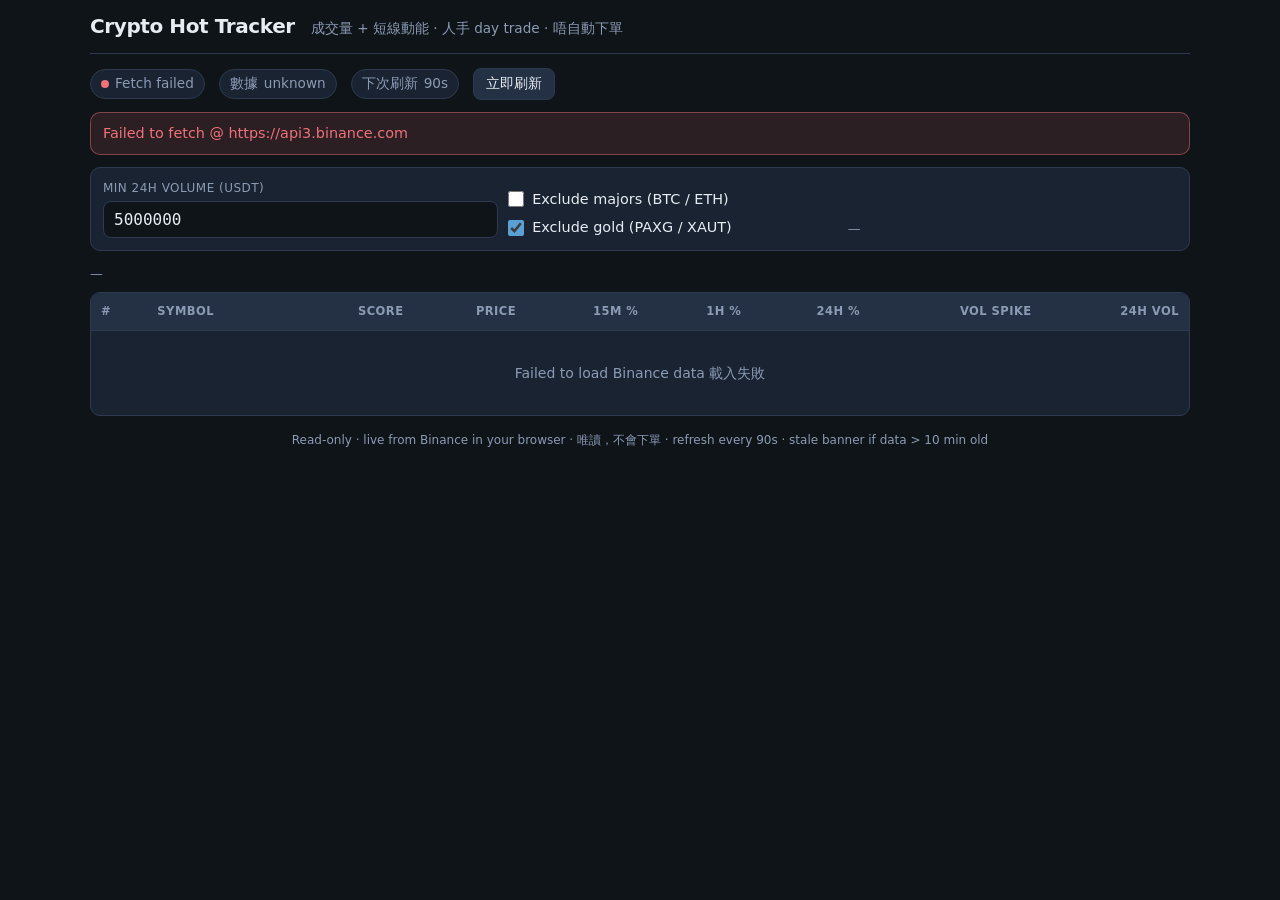
==== docs/index.html @ f7e28452 "Crypto Hot Tracker: client-side GitHub Pages dashboard" ====
<!DOCTYPE html>
<html lang="zh-Hant">
<head>
  <meta charset="utf-8" />
  <meta name="viewport" content="width=device-width, initial-scale=1, viewport-fit=cover" />
  <meta name="theme-color" content="#0f1419" />
  <title>Crypto Hot Tracker</title>
  <style>
    :root {
      --bg: #0f1419;
      --surface: #1a2332;
      --surface2: #243044;
      --border: #2d3a4f;
      --text: #e7ecf3;
      --muted: #8b9bb4;
      --accent: #5b9fd4;
      --green: #3dcf8e;
      --red: #f07178;
      --warn: #e6b84d;
      --score: #7eb8f0;
      --radius: 10px;
      --font: "SF Pro Text", "Segoe UI", system-ui, -apple-system, sans-serif;
      --mono: "SF Mono", "Menlo", "Consolas", monospace;
    }
    * { box-sizing: border-box; margin: 0; padding: 0; }
    body {
      font-family: var(--font);
      background: var(--bg);
      color: var(--text);
      line-height: 1.45;
      min-height: 100dvh;
      padding: 12px 12px 48px;
      -webkit-font-smoothing: antialiased;
    }
    .wrap { max-width: 1100px; margin: 0 auto; }
    header {
      display: flex;
      flex-wrap: wrap;
      align-items: baseline;
      gap: 8px 16px;
      margin-bottom: 14px;
      padding-bottom: 12px;
      border-bottom: 1px solid var(--border);
    }
    h1 {
      font-size: 1.25rem;
      font-weight: 650;
      letter-spacing: -0.02em;
    }
    .sub { color: var(--muted); font-size: 0.85rem; }
    .status-row {
      display: flex;
      flex-wrap: wrap;
      gap: 8px 14px;
      align-items: center;
      margin-bottom: 12px;
      font-size: 0.85rem;
      color: var(--muted);
    }
    .pill {
      display: inline-flex;
      align-items: center;
      gap: 6px;
      background: var(--surface);
      border: 1px solid var(--border);
      border-radius: 999px;
      padding: 4px 10px;
    }
    .dot {
      width: 8px; height: 8px; border-radius: 50%;
      background: var(--green);
      flex-shrink: 0;
    }
    .dot.stale { background: var(--warn); }
    .dot.err { background: var(--red); }
    .banner {
      display: none;
      background: rgba(230, 184, 77, 0.12);
      border: 1px solid rgba(230, 184, 77, 0.45);
      color: var(--warn);
      border-radius: var(--radius);
      padding: 10px 12px;
      margin-bottom: 12px;
      font-size: 0.9rem;
    }
    .banner.show { display: block; }
    .banner.err {
      background: rgba(240, 113, 120, 0.12);
      border-color: rgba(240, 113, 120, 0.45);
      color: var(--red);
    }
    .filters {
      display: grid;
      grid-template-columns: 1fr;
      gap: 10px;
      background: var(--surface);
      border: 1px solid var(--border);
      border-radius: var(--radius);
      padding: 12px;
      margin-bottom: 14px;
    }
    @media (min-width: 640px) {
      .filters { grid-template-columns: 1.2fr 1fr 1fr; align-items: end; }
    }
    .field label {
      display: block;
      font-size: 0.75rem;
      color: var(--muted);
      margin-bottom: 4px;
      text-transform: uppercase;
      letter-spacing: 0.04em;
    }
    .field input[type="number"] {
      width: 100%;
      background: var(--bg);
      border: 1px solid var(--border);
      color: var(--text);
      border-radius: 8px;
      padding: 8px 10px;
      font-size: 1rem;
      font-family: var(--mono);
    }
    .checks {
      display: flex;
      flex-direction: column;
      gap: 8px;
      padding-top: 2px;
    }
    .checks label {
      display: flex;
      align-items: center;
      gap: 8px;
      font-size: 0.9rem;
      cursor: pointer;
      user-select: none;
    }
    .checks input { width: 16px; height: 16px; accent-color: var(--accent); }
    .meta-line {
      font-size: 0.8rem;
      color: var(--muted);
      margin-bottom: 8px;
    }
    .table-wrap {
      overflow-x: auto;
      -webkit-overflow-scrolling: touch;
      border: 1px solid var(--border);
      border-radius: var(--radius);
      background: var(--surface);
    }
    table {
      width: 100%;
      border-collapse: collapse;
      font-size: 0.875rem;
      min-width: 720px;
    }
    th {
      text-align: left;
      padding: 10px 10px;
      color: var(--muted);
      font-weight: 600;
      font-size: 0.72rem;
      text-transform: uppercase;
      letter-spacing: 0.04em;
      border-bottom: 1px solid var(--border);
      white-space: nowrap;
      position: sticky;
      top: 0;
      background: var(--surface2);
    }
    th.num, td.num { text-align: right; }
    td {
      padding: 10px 10px;
      border-bottom: 1px solid rgba(45, 58, 79, 0.55);
      font-variant-numeric: tabular-nums;
      white-space: nowrap;
    }
    tr:last-child td { border-bottom: none; }
    tr:hover td { background: rgba(91, 159, 212, 0.06); }
    .sym a {
      color: var(--text);
      text-decoration: none;
      font-weight: 600;
    }
    .sym a:hover { color: var(--accent); text-decoration: underline; }
    .score {
      font-family: var(--mono);
      font-weight: 650;
      color: var(--score);
    }
    .pos { color: var(--green); }
    .neg { color: var(--red); }
    .mono { font-family: var(--mono); font-size: 0.84em; }
    .empty {
      text-align: center;
      padding: 32px 16px;
      color: var(--muted);
    }
    footer {
      margin-top: 16px;
      font-size: 0.75rem;
      color: var(--muted);
      text-align: center;
    }
    .btn-row { display: flex; gap: 8px; flex-wrap: wrap; }
    button.refresh {
      background: var(--surface2);
      border: 1px solid var(--border);
      color: var(--text);
      border-radius: 8px;
      padding: 6px 12px;
      font-size: 0.85rem;
      cursor: pointer;
    }
    button.refresh:hover { border-color: var(--accent); color: var(--accent); }
    button.refresh:disabled { opacity: 0.5; cursor: wait; }
  </style>
</head>
<body>
  <div class="wrap">
    <header>
      <h1>Crypto Hot Tracker</h1>
      <span class="sub">成交量 + 短線動能 · 人手 day trade · 唔自動下單</span>
    </header>

    <div class="status-row">
      <span class="pill"><span id="statusDot" class="dot"></span> <span id="statusText">載入中…</span></span>
      <span class="pill">數據 <span id="dataAge">—</span></span>
      <span class="pill">下次刷新 <span id="nextRefresh">—</span></span>
      <button type="button" class="refresh" id="btnRefresh">立即刷新</button>
    </div>

    <div id="banner" class="banner" role="status"></div>

    <div class="filters">
      <div class="field">
        <label for="minVol">Min 24h volume (USDT)</label>
        <input type="number" id="minVol" min="0" step="100000" value="5000000" />
      </div>
      <div class="checks">
        <label><input type="checkbox" id="excludeMajors" /> Exclude majors (BTC / ETH)</label>
        <label><input type="checkbox" id="excludeGold" checked /> Exclude gold (PAXG / XAUT)</label>
      </div>
      <div class="meta-line" id="filterSummary" style="align-self:end; margin:0;">—</div>
    </div>

    <div class="meta-line" id="metaLine">—</div>

    <div class="table-wrap">
      <table>
        <thead>
          <tr>
            <th>#</th>
            <th>Symbol</th>
            <th class="num">Score</th>
            <th class="num">Price</th>
            <th class="num">15m %</th>
            <th class="num">1h %</th>
            <th class="num">24h %</th>
            <th class="num">Vol spike</th>
            <th class="num">24h Vol</th>
          </tr>
        </thead>
        <tbody id="tbody">
          <tr><td colspan="9" class="empty">Loading live Binance data… 載入緊…</td></tr>
        </tbody>
      </table>
    </div>

    <footer>
      Read-only · live from Binance in your browser · 唯讀，不會下單 · refresh every <span id="pollSec">90</span>s ·
      stale banner if data &gt; 10 min old
    </footer>
  </div>

  <script src="hot.js"></script>
  <script>
    (function () {
      const POLL_MS = 90_000;
      const STALE_MS = 10 * 60_000;
      const MAJORS = new Set(["BTCUSDT", "ETHUSDT"]);
      const GOLD = new Set(["PAXGUSDT", "XAUTUSDT"]);
      // Prefer absolute path when served from project root; fall back for file:// or nested.
      const JSON_URLS = ["/out/latest.json", "../out/latest.json", "./latest.json"];

      const el = {
        tbody: document.getElementById("tbody"),
        banner: document.getElementById("banner"),
        statusDot: document.getElementById("statusDot"),
        statusText: document.getElementById("statusText"),
        dataAge: document.getElementById("dataAge"),
        nextRefresh: document.getElementById("nextRefresh"),
        metaLine: document.getElementById("metaLine"),
        filterSummary: document.getElementById("filterSummary"),
        minVol: document.getElementById("minVol"),
        excludeMajors: document.getElementById("excludeMajors"),
        excludeGold: document.getElementById("excludeGold"),
        btnRefresh: document.getElementById("btnRefresh"),
        pollSec: document.getElementById("pollSec"),
      };
      el.pollSec.textContent = String(POLL_MS / 1000);

      let raw = null;
      let pollTimer = null;
      let countdownTimer = null;
      let nextAt = 0;

      function fmtPct(v) {
        if (v == null || Number.isNaN(v)) return "—";
        const n = Number(v);
        const s = (n >= 0 ? "+" : "") + n.toFixed(2) + "%";
        return s;
      }
      function pctClass(v) {
        if (v == null || Number.isNaN(v)) return "";
        return Number(v) >= 0 ? "pos" : "neg";
      }
      function fmtPrice(v) {
        const n = Number(v);
        if (!Number.isFinite(n)) return "—";
        if (n >= 1000) return n.toLocaleString(undefined, { maximumFractionDigits: 2 });
        if (n >= 1) return n.toFixed(4);
        if (n >= 0.01) return n.toFixed(5);
        return n.toPrecision(4);
      }
      function fmtVol(v) {
        const n = Number(v);
        if (!Number.isFinite(n)) return "—";
        if (n >= 1e9) return "$" + (n / 1e9).toFixed(2) + "B";
        if (n >= 1e6) return "$" + (n / 1e6).toFixed(2) + "M";
        if (n >= 1e3) return "$" + (n / 1e3).toFixed(1) + "K";
        return "$" + n.toFixed(0);
      }
      function fmtSpike(v) {
        if (v == null || Number.isNaN(v)) return "—";
        return Number(v).toFixed(2) + "x";
      }
      function fmtScore(v) {
        if (v == null || Number.isNaN(v)) return "—";
        return Number(v).toFixed(1);
      }
      function parseUpdated(s) {
        if (!s) return null;
        const d = new Date(s);
        return Number.isNaN(d.getTime()) ? null : d;
      }
      function ageLabel(updated) {
        if (!updated) return "unknown";
        const ms = Date.now() - updated.getTime();
        if (ms < 0) return "just now";
        const sec = Math.floor(ms / 1000);
        if (sec < 60) return sec + "s ago";
        const min = Math.floor(sec / 60);
        if (min < 60) return min + "m ago";
        const hr = Math.floor(min / 60);
        return hr + "h " + (min % 60) + "m ago";
      }
      function binanceUrl(symbol) {
        // BTCUSDT → BTC_USDT
        const m = String(symbol).match(/^(.+)(USDT|USDC|BUSD|FDUSD)$/i);
        const pair = m ? m[1] + "_" + m[2] : symbol;
        return "https://www.binance.com/en/trade/" + encodeURIComponent(pair) + "?type=spot";
      }

      function applyFilters(rows) {
        const minVol = Number(el.minVol.value) || 0;
        const exMaj = el.excludeMajors.checked;
        const exGold = el.excludeGold.checked;
        return rows.filter(function (r) {
          if (Number(r.quote_volume_24h) < minVol) return false;
          const sym = String(r.symbol || "").toUpperCase();
          if (exMaj && MAJORS.has(sym)) return false;
          if (exGold && GOLD.has(sym)) return false;
          return true;
        });
      }

      function render() {
        if (!raw || !Array.isArray(raw.rows)) {
          el.tbody.innerHTML = '<tr><td colspan="9" class="empty">No data</td></tr>';
          return;
        }
        const filtered = applyFilters(raw.rows);
        el.filterSummary.textContent =
          "Showing " + filtered.length + " / " + raw.rows.length + " rows (file Top " + (raw.top_n || "—") + ")";
        el.metaLine.textContent =
          "updated_at: " + (raw.updated_at || "—") +
          " · universe_scored: " + (raw.universe_scored ?? "—") +
          " · count in file: " + (raw.count ?? raw.rows.length);

        if (!filtered.length) {
          el.tbody.innerHTML = '<tr><td colspan="9" class="empty">No rows match filters</td></tr>';
          return;
        }

        el.tbody.innerHTML = filtered.map(function (r, i) {
          return (
            "<tr>" +
            "<td class=\"num\">" + (i + 1) + "</td>" +
            "<td class=\"sym\"><a href=\"" + binanceUrl(r.symbol) + "\" target=\"_blank\" rel=\"noopener\">" +
              escapeHtml(r.symbol) + "</a></td>" +
            "<td class=\"num score\">" + fmtScore(r.score) + "</td>" +
            "<td class=\"num mono\">" + fmtPrice(r.price) + "</td>" +
            "<td class=\"num mono " + pctClass(r.pct_15m) + "\">" + fmtPct(r.pct_15m) + "</td>" +
            "<td class=\"num mono " + pctClass(r.pct_1h) + "\">" + fmtPct(r.pct_1h) + "</td>" +
            "<td class=\"num mono " + pctClass(r.pct_24h) + "\">" + fmtPct(r.pct_24h) + "</td>" +
            "<td class=\"num mono\">" + fmtSpike(r.vol_spike) + "</td>" +
            "<td class=\"num mono\">" + fmtVol(r.quote_volume_24h) + "</td>" +
            "</tr>"
          );
        }).join("");
      }

      function escapeHtml(s) {
        return String(s)
          .replace(/&/g, "&amp;")
          .replace(/</g, "&lt;")
          .replace(/>/g, "&gt;")
          .replace(/"/g, "&quot;");
      }

      function setBanner(msg, isErr) {
        if (!msg) {
          el.banner.className = "banner";
          el.banner.textContent = "";
          return;
        }
        el.banner.className = "banner show" + (isErr ? " err" : "");
        el.banner.textContent = msg;
      }

      function updateStatus(ok, errMsg) {
        const updated = raw ? parseUpdated(raw.updated_at) : null;
        const ageMs = updated ? Date.now() - updated.getTime() : null;
        const stale = ageMs != null && ageMs > STALE_MS;

        el.dataAge.textContent = ageLabel(updated);

        if (!ok) {
          el.statusDot.className = "dot err";
          el.statusText.textContent = "Fetch failed";
          setBanner(errMsg || "Cannot reach Binance API (api.binance.com / data-api.binance.vision). 連唔到 Binance，請稍後再試。", true);
          return;
        }
        if (stale) {
          el.statusDot.className = "dot stale";
          el.statusText.textContent = "Stale data";
          setBanner(
            "Data is older than 10 minutes (" + ageLabel(updated) + "). Auto-refresh may be paused; press Refresh. 請撳 Refresh。",
            false
          );
        } else {
          el.statusDot.className = "dot";
          el.statusText.textContent = "Live";
          setBanner("");
        }
      }

      async function fetchJson() {
        const data = await window.HotTracker.compute({ topN: 30 });
        return { data: data, url: data.source };
      }

      async function load(manual) {
        if (manual) el.btnRefresh.disabled = true;
        try {
          const { data } = await fetchJson();
          raw = data;
          render();
          updateStatus(true);
        } catch (e) {
          updateStatus(false, String(e.message || e));
          if (!raw) {
            el.tbody.innerHTML = '<tr><td colspan="9" class="empty">Failed to load Binance data 載入失敗</td></tr>';
          }
        } finally {
          el.btnRefresh.disabled = false;
          scheduleNext();
        }
      }

      function scheduleNext() {
        if (pollTimer) clearTimeout(pollTimer);
        nextAt = Date.now() + POLL_MS;
        pollTimer = setTimeout(function () { load(false); }, POLL_MS);
        tickCountdown();
      }

      function tickCountdown() {
        if (countdownTimer) clearInterval(countdownTimer);
        function paint() {
          const left = Math.max(0, Math.ceil((nextAt - Date.now()) / 1000));
          el.nextRefresh.textContent = left + "s";
        }
        paint();
        countdownTimer = setInterval(paint, 1000);
      }

      ["minVol", "excludeMajors", "excludeGold"].forEach(function (id) {
        document.getElementById(id).addEventListener("input", render);
        document.getElementById(id).addEventListener("change", render);
      });
      el.btnRefresh.addEventListener("click", function () { load(true); });

      // Persist filter prefs lightly
      try {
        const saved = JSON.parse(localStorage.getItem("cht_filters_v1") || "null");
        if (saved) {
          if (saved.minVol != null) el.minVol.value = saved.minVol;
          if (typeof saved.excludeMajors === "boolean") el.excludeMajors.checked = saved.excludeMajors;
          if (typeof saved.excludeGold === "boolean") el.excludeGold.checked = saved.excludeGold;
        }
      } catch (_) {}
      function saveFilters() {
        try {
          localStorage.setItem("cht_filters_v1", JSON.stringify({
            minVol: el.minVol.value,
            excludeMajors: el.excludeMajors.checked,
            excludeGold: el.excludeGold.checked,
          }));
        } catch (_) {}
      }
      ["minVol", "excludeMajors", "excludeGold"].forEach(function (id) {
        document.getElementById(id).addEventListener("change", saveFilters);
      });

      load(false);
    })();
  </script>
</body>
</html>
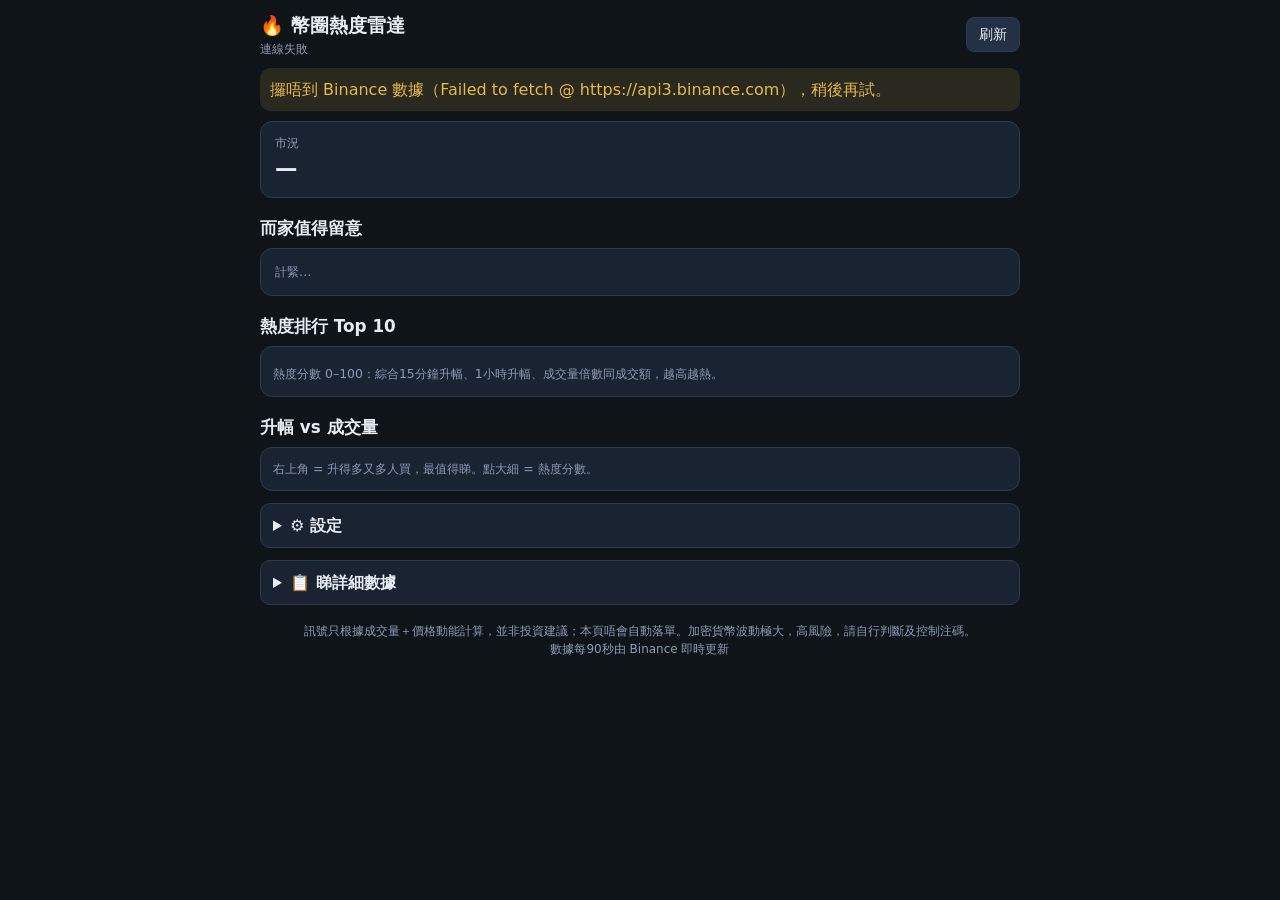
==== commit 45ed6718: "Redesign dashboard: opportunity cards, charts, market mood, simpler UI" ====
--- a/docs/index.html
+++ b/docs/index.html
@@ -1,530 +1,108 @@
 <!DOCTYPE html>
-<html lang="zh-Hant">
-<head>
-  <meta charset="utf-8" />
-  <meta name="viewport" content="width=device-width, initial-scale=1, viewport-fit=cover" />
-  <meta name="theme-color" content="#0f1419" />
-  <title>Crypto Hot Tracker</title>
-  <style>
-    :root {
-      --bg: #0f1419;
-      --surface: #1a2332;
-      --surface2: #243044;
-      --border: #2d3a4f;
-      --text: #e7ecf3;
-      --muted: #8b9bb4;
-      --accent: #5b9fd4;
-      --green: #3dcf8e;
-      --red: #f07178;
-      --warn: #e6b84d;
-      --score: #7eb8f0;
-      --radius: 10px;
-      --font: "SF Pro Text", "Segoe UI", system-ui, -apple-system, sans-serif;
-      --mono: "SF Mono", "Menlo", "Consolas", monospace;
-    }
-    * { box-sizing: border-box; margin: 0; padding: 0; }
-    body {
-      font-family: var(--font);
-      background: var(--bg);
-      color: var(--text);
-      line-height: 1.45;
-      min-height: 100dvh;
-      padding: 12px 12px 48px;
-      -webkit-font-smoothing: antialiased;
-    }
-    .wrap { max-width: 1100px; margin: 0 auto; }
-    header {
-      display: flex;
-      flex-wrap: wrap;
-      align-items: baseline;
-      gap: 8px 16px;
-      margin-bottom: 14px;
-      padding-bottom: 12px;
-      border-bottom: 1px solid var(--border);
-    }
-    h1 {
-      font-size: 1.25rem;
-      font-weight: 650;
-      letter-spacing: -0.02em;
-    }
-    .sub { color: var(--muted); font-size: 0.85rem; }
-    .status-row {
-      display: flex;
-      flex-wrap: wrap;
-      gap: 8px 14px;
-      align-items: center;
-      margin-bottom: 12px;
-      font-size: 0.85rem;
-      color: var(--muted);
-    }
-    .pill {
-      display: inline-flex;
-      align-items: center;
-      gap: 6px;
-      background: var(--surface);
-      border: 1px solid var(--border);
-      border-radius: 999px;
-      padding: 4px 10px;
-    }
-    .dot {
-      width: 8px; height: 8px; border-radius: 50%;
-      background: var(--green);
-      flex-shrink: 0;
-    }
-    .dot.stale { background: var(--warn); }
-    .dot.err { background: var(--red); }
-    .banner {
-      display: none;
-      background: rgba(230, 184, 77, 0.12);
-      border: 1px solid rgba(230, 184, 77, 0.45);
-      color: var(--warn);
-      border-radius: var(--radius);
-      padding: 10px 12px;
-      margin-bottom: 12px;
-      font-size: 0.9rem;
-    }
-    .banner.show { display: block; }
-    .banner.err {
-      background: rgba(240, 113, 120, 0.12);
-      border-color: rgba(240, 113, 120, 0.45);
-      color: var(--red);
-    }
-    .filters {
-      display: grid;
-      grid-template-columns: 1fr;
-      gap: 10px;
-      background: var(--surface);
-      border: 1px solid var(--border);
-      border-radius: var(--radius);
-      padding: 12px;
-      margin-bottom: 14px;
-    }
-    @media (min-width: 640px) {
-      .filters { grid-template-columns: 1.2fr 1fr 1fr; align-items: end; }
-    }
-    .field label {
-      display: block;
-      font-size: 0.75rem;
-      color: var(--muted);
-      margin-bottom: 4px;
-      text-transform: uppercase;
-      letter-spacing: 0.04em;
-    }
-    .field input[type="number"] {
-      width: 100%;
-      background: var(--bg);
-      border: 1px solid var(--border);
-      color: var(--text);
-      border-radius: 8px;
-      padding: 8px 10px;
-      font-size: 1rem;
-      font-family: var(--mono);
-    }
-    .checks {
-      display: flex;
-      flex-direction: column;
-      gap: 8px;
-      padding-top: 2px;
-    }
-    .checks label {
-      display: flex;
-      align-items: center;
-      gap: 8px;
-      font-size: 0.9rem;
-      cursor: pointer;
-      user-select: none;
-    }
-    .checks input { width: 16px; height: 16px; accent-color: var(--accent); }
-    .meta-line {
-      font-size: 0.8rem;
-      color: var(--muted);
-      margin-bottom: 8px;
-    }
-    .table-wrap {
-      overflow-x: auto;
-      -webkit-overflow-scrolling: touch;
-      border: 1px solid var(--border);
-      border-radius: var(--radius);
-      background: var(--surface);
-    }
-    table {
-      width: 100%;
-      border-collapse: collapse;
-      font-size: 0.875rem;
-      min-width: 720px;
-    }
-    th {
-      text-align: left;
-      padding: 10px 10px;
-      color: var(--muted);
-      font-weight: 600;
-      font-size: 0.72rem;
-      text-transform: uppercase;
-      letter-spacing: 0.04em;
-      border-bottom: 1px solid var(--border);
-      white-space: nowrap;
-      position: sticky;
-      top: 0;
-      background: var(--surface2);
-    }
-    th.num, td.num { text-align: right; }
-    td {
-      padding: 10px 10px;
-      border-bottom: 1px solid rgba(45, 58, 79, 0.55);
-      font-variant-numeric: tabular-nums;
-      white-space: nowrap;
-    }
-    tr:last-child td { border-bottom: none; }
-    tr:hover td { background: rgba(91, 159, 212, 0.06); }
-    .sym a {
-      color: var(--text);
-      text-decoration: none;
-      font-weight: 600;
-    }
-    .sym a:hover { color: var(--accent); text-decoration: underline; }
-    .score {
-      font-family: var(--mono);
-      font-weight: 650;
-      color: var(--score);
-    }
-    .pos { color: var(--green); }
-    .neg { color: var(--red); }
-    .mono { font-family: var(--mono); font-size: 0.84em; }
-    .empty {
-      text-align: center;
-      padding: 32px 16px;
-      color: var(--muted);
-    }
-    footer {
-      margin-top: 16px;
-      font-size: 0.75rem;
-      color: var(--muted);
-      text-align: center;
-    }
-    .btn-row { display: flex; gap: 8px; flex-wrap: wrap; }
-    button.refresh {
-      background: var(--surface2);
-      border: 1px solid var(--border);
-      color: var(--text);
-      border-radius: 8px;
-      padding: 6px 12px;
-      font-size: 0.85rem;
-      cursor: pointer;
-    }
-    button.refresh:hover { border-color: var(--accent); color: var(--accent); }
-    button.refresh:disabled { opacity: 0.5; cursor: wait; }
-  </style>
-</head>
-<body>
-  <div class="wrap">
-    <header>
-      <h1>Crypto Hot Tracker</h1>
-      <span class="sub">成交量 + 短線動能 · 人手 day trade · 唔自動下單</span>
-    </header>
+<html lang="zh-Hant"><head>
+<meta charset="utf-8"><meta name="viewport" content="width=device-width, initial-scale=1, viewport-fit=cover">
+<meta name="theme-color" content="#0f1419"><title>幣圈熱度雷達</title>
+<style>
+:root{--bg:#0f1419;--s:#1a2332;--s2:#243044;--b:#2d3a4f;--t:#e7ecf3;--m:#8b9bb4;--g:#3dcf8e;--r:#f07178;--w:#e6b84d;--a:#5b9fd4}
+*{box-sizing:border-box;margin:0;padding:0}
+body{font-family:system-ui,-apple-system,"PingFang HK","Noto Sans TC",sans-serif;background:var(--bg);color:var(--t);line-height:1.45;padding:12px 12px 40px;-webkit-font-smoothing:antialiased}
+.wrap{max-width:760px;margin:0 auto}
+header{display:flex;justify-content:space-between;align-items:center;margin-bottom:10px}
+h1{font-size:1.2rem}h2{font-size:1.05rem;margin:18px 0 8px}
+.small{font-size:.78rem;color:var(--m)}
+button{background:var(--s2);border:1px solid var(--b);color:var(--t);border-radius:8px;padding:7px 12px;font-size:.9rem}
+.mood{border-radius:12px;padding:12px 14px;border:1px solid var(--b);background:var(--s)}
+.mood .big{font-size:1.4rem;font-weight:700}
+.mood.strong{border-color:var(--g)}.mood.strong .big{color:var(--g)}
+.mood.neutral .big{color:var(--a)}
+.mood.weak{border-color:var(--w)}.mood.weak .big{color:var(--w)}
+.bar{height:8px;background:var(--s2);border-radius:4px;margin-top:8px;overflow:hidden}.bar i{display:block;height:100%;background:var(--g)}
+.card{background:var(--s);border:1px solid var(--b);border-radius:12px;padding:14px;margin-bottom:10px}
+.card.warn{border-color:rgba(230,184,77,.6)}.card.hot{border-color:rgba(61,207,142,.6)}
+.ch{display:flex;justify-content:space-between;align-items:center}
+.coin{font-size:1.6rem;font-weight:800;color:var(--t);text-decoration:none}
+.badge{font-size:.95rem;font-weight:700;padding:4px 10px;border-radius:999px;background:var(--s2)}
+.badge.hot{color:var(--g)}.badge.up{color:var(--a)}.badge.warn{color:var(--w)}
+.why{font-size:1rem;margin:8px 0}
+.nums{display:grid;grid-template-columns:repeat(3,1fr);gap:6px;margin-top:6px}
+.nums div{background:var(--bg);border-radius:8px;padding:6px 8px}
+.nums b{display:block;font-size:1.05rem;font-variant-numeric:tabular-nums}
+.pos{color:var(--g)}.neg{color:var(--r)}
+svg{display:block;width:100%}
+.panel{background:var(--s);border:1px solid var(--b);border-radius:12px;padding:12px}
+.brow{display:grid;grid-template-columns:70px 1fr 40px;align-items:center;gap:8px;margin:5px 0;font-size:.9rem}
+.brow .t{height:14px;background:var(--s2);border-radius:4px;overflow:hidden}.brow .t i{display:block;height:100%;background:var(--a)}
+details{margin-top:12px}summary{cursor:pointer;padding:10px 12px;background:var(--s);border:1px solid var(--b);border-radius:10px;font-weight:600}
+.tw{overflow-x:auto;margin-top:8px}table{width:100%;border-collapse:collapse;font-size:.85rem;min-width:620px}
+th,td{padding:8px;border-bottom:1px solid var(--b);text-align:right;white-space:nowrap}th:first-child,td:first-child,th:nth-child(2),td:nth-child(2){text-align:left}th{color:var(--m);font-weight:600}
+.set{display:grid;gap:10px;padding:12px;background:var(--s);border-radius:10px;margin-top:8px}
+.set input[type=number]{width:100%;background:var(--bg);border:1px solid var(--b);color:var(--t);border-radius:8px;padding:8px;font-size:1rem}
+.msg{padding:10px;border-radius:10px;background:rgba(230,184,77,.12);color:var(--w);margin:10px 0;display:none}.msg.show{display:block}
+footer{margin-top:18px;font-size:.75rem;color:var(--m);text-align:center}
+</style></head><body><div class="wrap">
+<header><div><h1>🔥 幣圈熱度雷達</h1><div class="small" id="st">載入緊即時數據…</div></div><button id="btnR">刷新</button></header>
+<div id="msg" class="msg"></div>
+<div id="mood" class="mood"><div class="small">市況</div><div class="big">—</div></div>
 
-    <div class="status-row">
-      <span class="pill"><span id="statusDot" class="dot"></span> <span id="statusText">載入中…</span></span>
-      <span class="pill">數據 <span id="dataAge">—</span></span>
-      <span class="pill">下次刷新 <span id="nextRefresh">—</span></span>
-      <button type="button" class="refresh" id="btnRefresh">立即刷新</button>
-    </div>
+<h2>而家值得留意</h2>
+<div id="cards"><div class="card small">計緊…</div></div>
 
-    <div id="banner" class="banner" role="status"></div>
+<h2>熱度排行 Top 10</h2>
+<div class="panel"><div id="bars"></div>
+<div class="small" style="margin-top:6px">熱度分數 0–100：綜合15分鐘升幅、1小時升幅、成交量倍數同成交額，越高越熱。</div></div>
 
-    <div class="filters">
-      <div class="field">
-        <label for="minVol">Min 24h volume (USDT)</label>
-        <input type="number" id="minVol" min="0" step="100000" value="5000000" />
-      </div>
-      <div class="checks">
-        <label><input type="checkbox" id="excludeMajors" /> Exclude majors (BTC / ETH)</label>
-        <label><input type="checkbox" id="excludeGold" checked /> Exclude gold (PAXG / XAUT)</label>
-      </div>
-      <div class="meta-line" id="filterSummary" style="align-self:end; margin:0;">—</div>
-    </div>
+<h2>升幅 vs 成交量</h2>
+<div class="panel"><div id="scatter"></div>
+<div class="small">右上角 = 升得多又多人買，最值得睇。點大細 = 熱度分數。</div></div>
 
-    <div class="meta-line" id="metaLine">—</div>
+<details><summary>⚙️ 設定</summary><div class="set">
+<label class="small">最低24小時成交額 (USDT)<input type="number" id="minVol" value="5000000" step="1000000"></label>
+<label><input type="checkbox" id="exMaj"> 唔睇 BTC / ETH</label>
+<label><input type="checkbox" id="exGold" checked> 唔睇黃金幣 (PAXG / XAUT)</label>
+</div></details>
+<details><summary>📋 睇詳細數據</summary><div class="tw"><table><thead><tr><th>#</th><th>幣</th><th>熱度分數</th><th>價格</th><th>15分鐘升幅</th><th>1小時升幅</th><th>24小時升跌</th><th>成交量倍數</th><th>24小時成交額</th></tr></thead><tbody id="tb"></tbody></table></div></details>
 
-    <div class="table-wrap">
-      <table>
-        <thead>
-          <tr>
-            <th>#</th>
-            <th>Symbol</th>
-            <th class="num">Score</th>
-            <th class="num">Price</th>
-            <th class="num">15m %</th>
-            <th class="num">1h %</th>
-            <th class="num">24h %</th>
-            <th class="num">Vol spike</th>
-            <th class="num">24h Vol</th>
-          </tr>
-        </thead>
-        <tbody id="tbody">
-          <tr><td colspan="9" class="empty">Loading live Binance data… 載入緊…</td></tr>
-        </tbody>
-      </table>
-    </div>
-
-    <footer>
-      Read-only · live from Binance in your browser · 唯讀，不會下單 · refresh every <span id="pollSec">90</span>s ·
-      stale banner if data &gt; 10 min old
-    </footer>
-  </div>
-
-  <script src="hot.js"></script>
-  <script>
-    (function () {
-      const POLL_MS = 90_000;
-      const STALE_MS = 10 * 60_000;
-      const MAJORS = new Set(["BTCUSDT", "ETHUSDT"]);
-      const GOLD = new Set(["PAXGUSDT", "XAUTUSDT"]);
-      // Prefer absolute path when served from project root; fall back for file:// or nested.
-      const JSON_URLS = ["/out/latest.json", "../out/latest.json", "./latest.json"];
-
-      const el = {
-        tbody: document.getElementById("tbody"),
-        banner: document.getElementById("banner"),
-        statusDot: document.getElementById("statusDot"),
-        statusText: document.getElementById("statusText"),
-        dataAge: document.getElementById("dataAge"),
-        nextRefresh: document.getElementById("nextRefresh"),
-        metaLine: document.getElementById("metaLine"),
-        filterSummary: document.getElementById("filterSummary"),
-        minVol: document.getElementById("minVol"),
-        excludeMajors: document.getElementById("excludeMajors"),
-        excludeGold: document.getElementById("excludeGold"),
-        btnRefresh: document.getElementById("btnRefresh"),
-        pollSec: document.getElementById("pollSec"),
-      };
-      el.pollSec.textContent = String(POLL_MS / 1000);
-
-      let raw = null;
-      let pollTimer = null;
-      let countdownTimer = null;
-      let nextAt = 0;
-
-      function fmtPct(v) {
-        if (v == null || Number.isNaN(v)) return "—";
-        const n = Number(v);
-        const s = (n >= 0 ? "+" : "") + n.toFixed(2) + "%";
-        return s;
-      }
-      function pctClass(v) {
-        if (v == null || Number.isNaN(v)) return "";
-        return Number(v) >= 0 ? "pos" : "neg";
-      }
-      function fmtPrice(v) {
-        const n = Number(v);
-        if (!Number.isFinite(n)) return "—";
-        if (n >= 1000) return n.toLocaleString(undefined, { maximumFractionDigits: 2 });
-        if (n >= 1) return n.toFixed(4);
-        if (n >= 0.01) return n.toFixed(5);
-        return n.toPrecision(4);
-      }
-      function fmtVol(v) {
-        const n = Number(v);
-        if (!Number.isFinite(n)) return "—";
-        if (n >= 1e9) return "$" + (n / 1e9).toFixed(2) + "B";
-        if (n >= 1e6) return "$" + (n / 1e6).toFixed(2) + "M";
-        if (n >= 1e3) return "$" + (n / 1e3).toFixed(1) + "K";
-        return "$" + n.toFixed(0);
-      }
-      function fmtSpike(v) {
-        if (v == null || Number.isNaN(v)) return "—";
-        return Number(v).toFixed(2) + "x";
-      }
-      function fmtScore(v) {
-        if (v == null || Number.isNaN(v)) return "—";
-        return Number(v).toFixed(1);
-      }
-      function parseUpdated(s) {
-        if (!s) return null;
-        const d = new Date(s);
-        return Number.isNaN(d.getTime()) ? null : d;
-      }
-      function ageLabel(updated) {
-        if (!updated) return "unknown";
-        const ms = Date.now() - updated.getTime();
-        if (ms < 0) return "just now";
-        const sec = Math.floor(ms / 1000);
-        if (sec < 60) return sec + "s ago";
-        const min = Math.floor(sec / 60);
-        if (min < 60) return min + "m ago";
-        const hr = Math.floor(min / 60);
-        return hr + "h " + (min % 60) + "m ago";
-      }
-      function binanceUrl(symbol) {
-        // BTCUSDT → BTC_USDT
-        const m = String(symbol).match(/^(.+)(USDT|USDC|BUSD|FDUSD)$/i);
-        const pair = m ? m[1] + "_" + m[2] : symbol;
-        return "https://www.binance.com/en/trade/" + encodeURIComponent(pair) + "?type=spot";
-      }
-
-      function applyFilters(rows) {
-        const minVol = Number(el.minVol.value) || 0;
-        const exMaj = el.excludeMajors.checked;
-        const exGold = el.excludeGold.checked;
-        return rows.filter(function (r) {
-          if (Number(r.quote_volume_24h) < minVol) return false;
-          const sym = String(r.symbol || "").toUpperCase();
-          if (exMaj && MAJORS.has(sym)) return false;
-          if (exGold && GOLD.has(sym)) return false;
-          return true;
-        });
-      }
-
-      function render() {
-        if (!raw || !Array.isArray(raw.rows)) {
-          el.tbody.innerHTML = '<tr><td colspan="9" class="empty">No data</td></tr>';
-          return;
-        }
-        const filtered = applyFilters(raw.rows);
-        el.filterSummary.textContent =
-          "Showing " + filtered.length + " / " + raw.rows.length + " rows (file Top " + (raw.top_n || "—") + ")";
-        el.metaLine.textContent =
-          "updated_at: " + (raw.updated_at || "—") +
-          " · universe_scored: " + (raw.universe_scored ?? "—") +
-          " · count in file: " + (raw.count ?? raw.rows.length);
-
-        if (!filtered.length) {
-          el.tbody.innerHTML = '<tr><td colspan="9" class="empty">No rows match filters</td></tr>';
-          return;
-        }
-
-        el.tbody.innerHTML = filtered.map(function (r, i) {
-          return (
-            "<tr>" +
-            "<td class=\"num\">" + (i + 1) + "</td>" +
-            "<td class=\"sym\"><a href=\"" + binanceUrl(r.symbol) + "\" target=\"_blank\" rel=\"noopener\">" +
-              escapeHtml(r.symbol) + "</a></td>" +
-            "<td class=\"num score\">" + fmtScore(r.score) + "</td>" +
-            "<td class=\"num mono\">" + fmtPrice(r.price) + "</td>" +
-            "<td class=\"num mono " + pctClass(r.pct_15m) + "\">" + fmtPct(r.pct_15m) + "</td>" +
-            "<td class=\"num mono " + pctClass(r.pct_1h) + "\">" + fmtPct(r.pct_1h) + "</td>" +
-            "<td class=\"num mono " + pctClass(r.pct_24h) + "\">" + fmtPct(r.pct_24h) + "</td>" +
-            "<td class=\"num mono\">" + fmtSpike(r.vol_spike) + "</td>" +
-            "<td class=\"num mono\">" + fmtVol(r.quote_volume_24h) + "</td>" +
-            "</tr>"
-          );
-        }).join("");
-      }
-
-      function escapeHtml(s) {
-        return String(s)
-          .replace(/&/g, "&amp;")
-          .replace(/</g, "&lt;")
-          .replace(/>/g, "&gt;")
-          .replace(/"/g, "&quot;");
-      }
-
-      function setBanner(msg, isErr) {
-        if (!msg) {
-          el.banner.className = "banner";
-          el.banner.textContent = "";
-          return;
-        }
-        el.banner.className = "banner show" + (isErr ? " err" : "");
-        el.banner.textContent = msg;
-      }
-
-      function updateStatus(ok, errMsg) {
-        const updated = raw ? parseUpdated(raw.updated_at) : null;
-        const ageMs = updated ? Date.now() - updated.getTime() : null;
-        const stale = ageMs != null && ageMs > STALE_MS;
-
-        el.dataAge.textContent = ageLabel(updated);
-
-        if (!ok) {
-          el.statusDot.className = "dot err";
-          el.statusText.textContent = "Fetch failed";
-          setBanner(errMsg || "Cannot reach Binance API (api.binance.com / data-api.binance.vision). 連唔到 Binance，請稍後再試。", true);
-          return;
-        }
-        if (stale) {
-          el.statusDot.className = "dot stale";
-          el.statusText.textContent = "Stale data";
-          setBanner(
-            "Data is older than 10 minutes (" + ageLabel(updated) + "). Auto-refresh may be paused; press Refresh. 請撳 Refresh。",
-            false
-          );
-        } else {
-          el.statusDot.className = "dot";
-          el.statusText.textContent = "Live";
-          setBanner("");
-        }
-      }
-
-      async function fetchJson() {
-        const data = await window.HotTracker.compute({ topN: 30 });
-        return { data: data, url: data.source };
-      }
-
-      async function load(manual) {
-        if (manual) el.btnRefresh.disabled = true;
-        try {
-          const { data } = await fetchJson();
-          raw = data;
-          render();
-          updateStatus(true);
-        } catch (e) {
-          updateStatus(false, String(e.message || e));
-          if (!raw) {
-            el.tbody.innerHTML = '<tr><td colspan="9" class="empty">Failed to load Binance data 載入失敗</td></tr>';
-          }
-        } finally {
-          el.btnRefresh.disabled = false;
-          scheduleNext();
-        }
-      }
-
-      function scheduleNext() {
-        if (pollTimer) clearTimeout(pollTimer);
-        nextAt = Date.now() + POLL_MS;
-        pollTimer = setTimeout(function () { load(false); }, POLL_MS);
-        tickCountdown();
-      }
-
-      function tickCountdown() {
-        if (countdownTimer) clearInterval(countdownTimer);
-        function paint() {
-          const left = Math.max(0, Math.ceil((nextAt - Date.now()) / 1000));
-          el.nextRefresh.textContent = left + "s";
-        }
-        paint();
-        countdownTimer = setInterval(paint, 1000);
-      }
-
-      ["minVol", "excludeMajors", "excludeGold"].forEach(function (id) {
-        document.getElementById(id).addEventListener("input", render);
-        document.getElementById(id).addEventListener("change", render);
-      });
-      el.btnRefresh.addEventListener("click", function () { load(true); });
-
-      // Persist filter prefs lightly
-      try {
-        const saved = JSON.parse(localStorage.getItem("cht_filters_v1") || "null");
-        if (saved) {
-          if (saved.minVol != null) el.minVol.value = saved.minVol;
-          if (typeof saved.excludeMajors === "boolean") el.excludeMajors.checked = saved.excludeMajors;
-          if (typeof saved.excludeGold === "boolean") el.excludeGold.checked = saved.excludeGold;
-        }
-      } catch (_) {}
-      function saveFilters() {
-        try {
-          localStorage.setItem("cht_filters_v1", JSON.stringify({
-            minVol: el.minVol.value,
-            excludeMajors: el.excludeMajors.checked,
-            excludeGold: el.excludeGold.checked,
-          }));
-        } catch (_) {}
-      }
-      ["minVol", "excludeMajors", "excludeGold"].forEach(function (id) {
-        document.getElementById(id).addEventListener("change", saveFilters);
-      });
-
-      load(false);
-    })();
-  </script>
-</body>
-</html>
+<footer>訊號只根據成交量＋價格動能計算，並非投資建議；本頁唔會自動落單。加密貨幣波動極大，高風險，請自行判斷及控制注碼。<br>數據每90秒由 Binance 即時更新</footer>
+</div>
+<script src="hot.js"></script>
+<script>
+(function(){
+const H=window.HotTracker,$=id=>document.getElementById(id),POLL=90000;
+const MAJ=new Set(["BTCUSDT","ETHUSDT"]),GOLD=new Set(["PAXGUSDT","XAUTUSDT"]);
+const BADGE={hot:"🔥 強勢",up:"⬆️ 轉強",warn:"⚠️ 小心"};
+let data=null,busy=false;
+const pct=v=>(v>=0?"+":"")+v.toFixed(2)+"%",cls=v=>v>=0?"pos":"neg";
+const px=n=>n>=1000?n.toLocaleString(undefined,{maximumFractionDigits:2}):n>=1?n.toFixed(4):n>=0.01?n.toFixed(5):n.toPrecision(4);
+const vol=n=>n>=1e9?"$"+(n/1e9).toFixed(2)+"B":"$"+(n/1e6).toFixed(1)+"M";
+const esc=s=>String(s).replace(/[&<>"]/g,c=>({"&":"&amp;","<":"&lt;",">":"&gt;",'"':"&quot;"}[c]));
+const link=s=>"https://www.binance.com/en/trade/"+s.replace(/USDT$/,"_USDT")+"?type=spot";
+function spark(c,stop){const w=300,h=70,lo=Math.min(...c,stop),hi=Math.max(...c),k=hi>lo?hi-lo:1;
+ const y=v=>h-4-(v-lo)/k*(h-8),pts=c.map((v,i)=>(i/(c.length-1)*w).toFixed(1)+","+y(v).toFixed(1)).join(" ");
+ const col=c[c.length-1]>=c[0]?"#3dcf8e":"#f07178";
+ return '<svg viewBox="0 0 '+w+' '+h+'" preserveAspectRatio="none" height="70"><line x1="0" x2="'+w+'" y1="'+y(stop)+'" y2="'+y(stop)+'" stroke="#e6b84d" stroke-dasharray="4 4" stroke-width="1"/><polyline fill="none" stroke="'+col+'" stroke-width="2" points="'+pts+'"/></svg>';}
+function filt(rows){const mv=+$("minVol").value||0;return rows.filter(r=>r.quote_volume_24h>=mv&&!($("exMaj").checked&&MAJ.has(r.symbol))&&!($("exGold").checked&&GOLD.has(r.symbol)));}
+function render(){if(!data)return;const rows=filt(data.rows),m=H.mood(data);
+ const lab={strong:"強 💪 好多幣喺度升",neutral:"中性 😐 有啲機會",weak:"偏弱 🥶 機會少，宜觀望"}[m.level];
+ $("mood").className="mood "+m.level;
+ $("mood").innerHTML='<div class="small">市況（過去1小時）</div><div class="big">'+lab+'</div><div class="small">'+data.rising1h+' / '+data.measured+' 隻高成交幣喺1小時內上升</div><div class="bar"><i style="width:'+(m.ratio*100).toFixed(0)+'%"></i></div>';
+ const top=rows.slice(0,3);
+ $("cards").innerHTML=top.length?top.map(r=>{const c=H.classify(r);return '<div class="card '+c+'"><div class="ch"><a class="coin" href="'+link(r.symbol)+'" target="_blank" rel="noopener">'+esc(r.base)+'</a><span class="badge '+c+'">'+BADGE[c]+'</span></div><div class="why">'+H.reason(r)+'</div>'+spark(r.closes,r.low_1h)+'<div class="small">過去6小時走勢（每15分鐘）· 黃虛線 = 參考止蝕位</div><div class="nums"><div><span class="small">現價</span><b>'+px(r.price)+'</b></div><div><span class="small">參考止蝕位</span><b style="color:var(--w)">'+px(r.low_1h)+'</b></div><div><span class="small">熱度分數</span><b>'+r.score.toFixed(0)+'</b></div></div></div>';}).join(""):'<div class="card">而家冇幣符合條件，市況淡，可以休息下。</div>';
+ const t10=rows.slice(0,10);
+ $("bars").innerHTML=t10.map(r=>'<div class="brow"><span>'+esc(r.base)+'</span><span class="t"><i style="width:'+r.score.toFixed(0)+'%;background:'+({hot:"#3dcf8e",up:"#5b9fd4",warn:"#e6b84d"}[H.classify(r)])+'"></i></span><b>'+r.score.toFixed(0)+'</b></div>').join("")||'<div class="small">冇數據</div>';
+ const w=320,h=200,p=28;if(t10.length){const xs=t10.map(r=>r.vol_spike),ys=t10.map(r=>r.pct_1h);
+ const x0=0,x1=Math.max(...xs,2),y0=Math.min(...ys,0),y1=Math.max(...ys,1);
+ const X=v=>p+(v-x0)/(x1-x0)*(w-p-10),Y=v=>h-p-(v-y0)/(y1-y0)*(h-p-10);
+ let s='<svg viewBox="0 0 '+w+' '+h+'"><line x1="'+p+'" x2="'+w+'" y1="'+Y(0)+'" y2="'+Y(0)+'" stroke="#2d3a4f"/><line x1="'+X(1)+'" x2="'+X(1)+'" y1="0" y2="'+(h-p)+'" stroke="#2d3a4f" stroke-dasharray="3 3"/>';
+ s+='<text x="'+(w/2)+'" y="'+(h-6)+'" fill="#8b9bb4" font-size="11" text-anchor="middle">成交量倍數 →</text><text x="10" y="'+(h/2)+'" fill="#8b9bb4" font-size="11" transform="rotate(-90 10 '+(h/2)+')" text-anchor="middle">1小時升幅 →</text>';
+ t10.forEach(r=>{s+='<circle cx="'+X(r.vol_spike)+'" cy="'+Y(r.pct_1h)+'" r="'+(3+r.score/15)+'" fill="'+(r.pct_1h>=0?"#3dcf8e":"#f07178")+'" opacity=".7"/><text x="'+(X(r.vol_spike)+6)+'" y="'+(Y(r.pct_1h)-6)+'" fill="#e7ecf3" font-size="10">'+esc(r.base)+'</text>';});
+ $("scatter").innerHTML=s+'</svg>';}else $("scatter").innerHTML="";
+ $("tb").innerHTML=rows.map((r,i)=>'<tr><td>'+(i+1)+'</td><td><a style="color:inherit" href="'+link(r.symbol)+'" target="_blank" rel="noopener">'+esc(r.base)+'</a></td><td>'+r.score.toFixed(1)+'</td><td>'+px(r.price)+'</td><td class="'+cls(r.pct_15m)+'">'+pct(r.pct_15m)+'</td><td class="'+cls(r.pct_1h)+'">'+pct(r.pct_1h)+'</td><td class="'+cls(r.pct_24h)+'">'+pct(r.pct_24h)+'</td><td>'+r.vol_spike.toFixed(2)+'x</td><td>'+vol(r.quote_volume_24h)+'</td></tr>').join("");
+}
+async function load(){if(busy)return;busy=true;$("btnR").disabled=true;$("st").textContent="更新緊…";
+ try{data=await H.compute({topN:20});$("msg").className="msg";render();$("st").textContent="更新於 "+new Date().toLocaleTimeString("zh-HK",{hour:"2-digit",minute:"2-digit"})+" · 每90秒自動更新";}
+ catch(e){$("msg").textContent="攞唔到 Binance 數據（"+e.message+"），稍後再試。";$("msg").className="msg show";$("st").textContent="連線失敗";}
+ busy=false;$("btnR").disabled=false;}
+$("btnR").onclick=load;["minVol","exMaj","exGold"].forEach(i=>$(i).addEventListener("input",render));
+load();setInterval(load,POLL);
+})();
+</script></body></html>
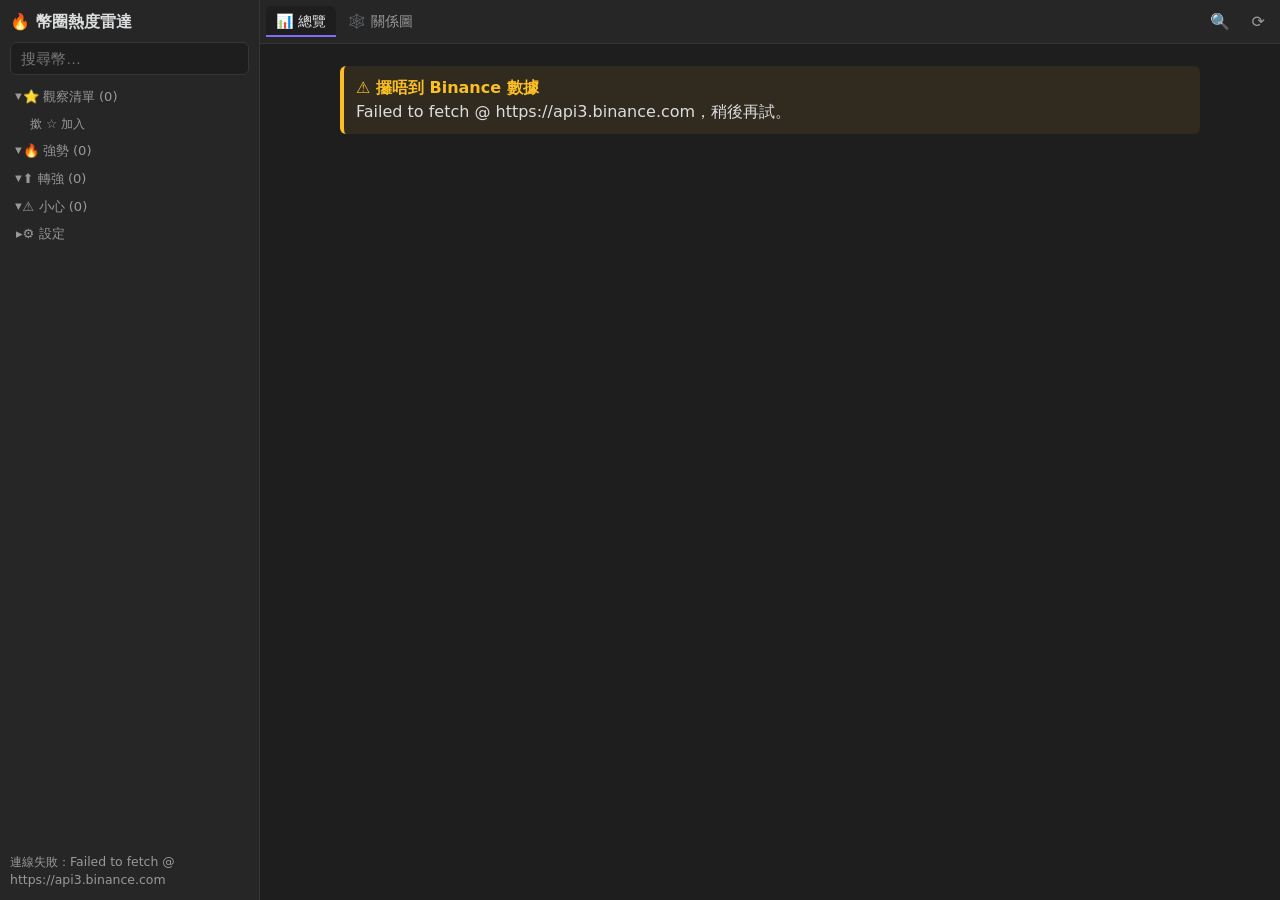
==== commit 3068084f: "Obsidian-style interactive dashboard: sidebar tree, tabs, coin detail chart, graph view, command pal" ====
--- a/docs/index.html
+++ b/docs/index.html
@@ -1,108 +1,29 @@
 <!DOCTYPE html>
 <html lang="zh-Hant"><head>
 <meta charset="utf-8"><meta name="viewport" content="width=device-width, initial-scale=1, viewport-fit=cover">
-<meta name="theme-color" content="#0f1419"><title>幣圈熱度雷達</title>
-<style>
-:root{--bg:#0f1419;--s:#1a2332;--s2:#243044;--b:#2d3a4f;--t:#e7ecf3;--m:#8b9bb4;--g:#3dcf8e;--r:#f07178;--w:#e6b84d;--a:#5b9fd4}
-*{box-sizing:border-box;margin:0;padding:0}
-body{font-family:system-ui,-apple-system,"PingFang HK","Noto Sans TC",sans-serif;background:var(--bg);color:var(--t);line-height:1.45;padding:12px 12px 40px;-webkit-font-smoothing:antialiased}
-.wrap{max-width:760px;margin:0 auto}
-header{display:flex;justify-content:space-between;align-items:center;margin-bottom:10px}
-h1{font-size:1.2rem}h2{font-size:1.05rem;margin:18px 0 8px}
-.small{font-size:.78rem;color:var(--m)}
-button{background:var(--s2);border:1px solid var(--b);color:var(--t);border-radius:8px;padding:7px 12px;font-size:.9rem}
-.mood{border-radius:12px;padding:12px 14px;border:1px solid var(--b);background:var(--s)}
-.mood .big{font-size:1.4rem;font-weight:700}
-.mood.strong{border-color:var(--g)}.mood.strong .big{color:var(--g)}
-.mood.neutral .big{color:var(--a)}
-.mood.weak{border-color:var(--w)}.mood.weak .big{color:var(--w)}
-.bar{height:8px;background:var(--s2);border-radius:4px;margin-top:8px;overflow:hidden}.bar i{display:block;height:100%;background:var(--g)}
-.card{background:var(--s);border:1px solid var(--b);border-radius:12px;padding:14px;margin-bottom:10px}
-.card.warn{border-color:rgba(230,184,77,.6)}.card.hot{border-color:rgba(61,207,142,.6)}
-.ch{display:flex;justify-content:space-between;align-items:center}
-.coin{font-size:1.6rem;font-weight:800;color:var(--t);text-decoration:none}
-.badge{font-size:.95rem;font-weight:700;padding:4px 10px;border-radius:999px;background:var(--s2)}
-.badge.hot{color:var(--g)}.badge.up{color:var(--a)}.badge.warn{color:var(--w)}
-.why{font-size:1rem;margin:8px 0}
-.nums{display:grid;grid-template-columns:repeat(3,1fr);gap:6px;margin-top:6px}
-.nums div{background:var(--bg);border-radius:8px;padding:6px 8px}
-.nums b{display:block;font-size:1.05rem;font-variant-numeric:tabular-nums}
-.pos{color:var(--g)}.neg{color:var(--r)}
-svg{display:block;width:100%}
-.panel{background:var(--s);border:1px solid var(--b);border-radius:12px;padding:12px}
-.brow{display:grid;grid-template-columns:70px 1fr 40px;align-items:center;gap:8px;margin:5px 0;font-size:.9rem}
-.brow .t{height:14px;background:var(--s2);border-radius:4px;overflow:hidden}.brow .t i{display:block;height:100%;background:var(--a)}
-details{margin-top:12px}summary{cursor:pointer;padding:10px 12px;background:var(--s);border:1px solid var(--b);border-radius:10px;font-weight:600}
-.tw{overflow-x:auto;margin-top:8px}table{width:100%;border-collapse:collapse;font-size:.85rem;min-width:620px}
-th,td{padding:8px;border-bottom:1px solid var(--b);text-align:right;white-space:nowrap}th:first-child,td:first-child,th:nth-child(2),td:nth-child(2){text-align:left}th{color:var(--m);font-weight:600}
-.set{display:grid;gap:10px;padding:12px;background:var(--s);border-radius:10px;margin-top:8px}
-.set input[type=number]{width:100%;background:var(--bg);border:1px solid var(--b);color:var(--t);border-radius:8px;padding:8px;font-size:1rem}
-.msg{padding:10px;border-radius:10px;background:rgba(230,184,77,.12);color:var(--w);margin:10px 0;display:none}.msg.show{display:block}
-footer{margin-top:18px;font-size:.75rem;color:var(--m);text-align:center}
-</style></head><body><div class="wrap">
-<header><div><h1>🔥 幣圈熱度雷達</h1><div class="small" id="st">載入緊即時數據…</div></div><button id="btnR">刷新</button></header>
-<div id="msg" class="msg"></div>
-<div id="mood" class="mood"><div class="small">市況</div><div class="big">—</div></div>
-
-<h2>而家值得留意</h2>
-<div id="cards"><div class="card small">計緊…</div></div>
-
-<h2>熱度排行 Top 10</h2>
-<div class="panel"><div id="bars"></div>
-<div class="small" style="margin-top:6px">熱度分數 0–100：綜合15分鐘升幅、1小時升幅、成交量倍數同成交額，越高越熱。</div></div>
-
-<h2>升幅 vs 成交量</h2>
-<div class="panel"><div id="scatter"></div>
-<div class="small">右上角 = 升得多又多人買，最值得睇。點大細 = 熱度分數。</div></div>
-
-<details><summary>⚙️ 設定</summary><div class="set">
-<label class="small">最低24小時成交額 (USDT)<input type="number" id="minVol" value="5000000" step="1000000"></label>
-<label><input type="checkbox" id="exMaj"> 唔睇 BTC / ETH</label>
-<label><input type="checkbox" id="exGold" checked> 唔睇黃金幣 (PAXG / XAUT)</label>
-</div></details>
-<details><summary>📋 睇詳細數據</summary><div class="tw"><table><thead><tr><th>#</th><th>幣</th><th>熱度分數</th><th>價格</th><th>15分鐘升幅</th><th>1小時升幅</th><th>24小時升跌</th><th>成交量倍數</th><th>24小時成交額</th></tr></thead><tbody id="tb"></tbody></table></div></details>
-
-<footer>訊號只根據成交量＋價格動能計算，並非投資建議；本頁唔會自動落單。加密貨幣波動極大，高風險，請自行判斷及控制注碼。<br>數據每90秒由 Binance 即時更新</footer>
+<meta name="theme-color" content="#1e1e1e"><title>幣圈熱度雷達</title>
+<link rel="stylesheet" href="style.css">
+</head><body>
+<div id="app">
+ <aside id="side">
+  <div class="side-h"><span>🔥 幣圈熱度雷達</span><button class="ib" id="sideClose" aria-label="關閉">✕</button></div>
+  <input id="search" class="inp" placeholder="搜尋幣…" autocomplete="off">
+  <div id="tree"></div>
+  <div class="side-f small" id="st">載入緊…</div>
+ </aside>
+ <div id="scrim"></div>
+ <div id="mainCol">
+  <div id="topbar">
+   <button class="ib" id="menuBtn" aria-label="選單">☰</button>
+   <div id="tabs"></div>
+   <button class="ib" id="palBtn" aria-label="搜尋指令">🔍</button>
+   <button class="ib" id="btnR" aria-label="刷新">⟳</button>
+  </div>
+  <main id="view"></main>
+ </div>
 </div>
+<div id="pop" class="pop"></div>
+<div id="pal" class="pal-wrap"><div class="pal"><input id="palIn" class="inp" placeholder="跳去幣或者指令…（Ctrl/⌘+K）" autocomplete="off"><div id="palList"></div></div></div>
 <script src="hot.js"></script>
-<script>
-(function(){
-const H=window.HotTracker,$=id=>document.getElementById(id),POLL=90000;
-const MAJ=new Set(["BTCUSDT","ETHUSDT"]),GOLD=new Set(["PAXGUSDT","XAUTUSDT"]);
-const BADGE={hot:"🔥 強勢",up:"⬆️ 轉強",warn:"⚠️ 小心"};
-let data=null,busy=false;
-const pct=v=>(v>=0?"+":"")+v.toFixed(2)+"%",cls=v=>v>=0?"pos":"neg";
-const px=n=>n>=1000?n.toLocaleString(undefined,{maximumFractionDigits:2}):n>=1?n.toFixed(4):n>=0.01?n.toFixed(5):n.toPrecision(4);
-const vol=n=>n>=1e9?"$"+(n/1e9).toFixed(2)+"B":"$"+(n/1e6).toFixed(1)+"M";
-const esc=s=>String(s).replace(/[&<>"]/g,c=>({"&":"&amp;","<":"&lt;",">":"&gt;",'"':"&quot;"}[c]));
-const link=s=>"https://www.binance.com/en/trade/"+s.replace(/USDT$/,"_USDT")+"?type=spot";
-function spark(c,stop){const w=300,h=70,lo=Math.min(...c,stop),hi=Math.max(...c),k=hi>lo?hi-lo:1;
- const y=v=>h-4-(v-lo)/k*(h-8),pts=c.map((v,i)=>(i/(c.length-1)*w).toFixed(1)+","+y(v).toFixed(1)).join(" ");
- const col=c[c.length-1]>=c[0]?"#3dcf8e":"#f07178";
- return '<svg viewBox="0 0 '+w+' '+h+'" preserveAspectRatio="none" height="70"><line x1="0" x2="'+w+'" y1="'+y(stop)+'" y2="'+y(stop)+'" stroke="#e6b84d" stroke-dasharray="4 4" stroke-width="1"/><polyline fill="none" stroke="'+col+'" stroke-width="2" points="'+pts+'"/></svg>';}
-function filt(rows){const mv=+$("minVol").value||0;return rows.filter(r=>r.quote_volume_24h>=mv&&!($("exMaj").checked&&MAJ.has(r.symbol))&&!($("exGold").checked&&GOLD.has(r.symbol)));}
-function render(){if(!data)return;const rows=filt(data.rows),m=H.mood(data);
- const lab={strong:"強 💪 好多幣喺度升",neutral:"中性 😐 有啲機會",weak:"偏弱 🥶 機會少，宜觀望"}[m.level];
- $("mood").className="mood "+m.level;
- $("mood").innerHTML='<div class="small">市況（過去1小時）</div><div class="big">'+lab+'</div><div class="small">'+data.rising1h+' / '+data.measured+' 隻高成交幣喺1小時內上升</div><div class="bar"><i style="width:'+(m.ratio*100).toFixed(0)+'%"></i></div>';
- const top=rows.slice(0,3);
- $("cards").innerHTML=top.length?top.map(r=>{const c=H.classify(r);return '<div class="card '+c+'"><div class="ch"><a class="coin" href="'+link(r.symbol)+'" target="_blank" rel="noopener">'+esc(r.base)+'</a><span class="badge '+c+'">'+BADGE[c]+'</span></div><div class="why">'+H.reason(r)+'</div>'+spark(r.closes,r.low_1h)+'<div class="small">過去6小時走勢（每15分鐘）· 黃虛線 = 參考止蝕位</div><div class="nums"><div><span class="small">現價</span><b>'+px(r.price)+'</b></div><div><span class="small">參考止蝕位</span><b style="color:var(--w)">'+px(r.low_1h)+'</b></div><div><span class="small">熱度分數</span><b>'+r.score.toFixed(0)+'</b></div></div></div>';}).join(""):'<div class="card">而家冇幣符合條件，市況淡，可以休息下。</div>';
- const t10=rows.slice(0,10);
- $("bars").innerHTML=t10.map(r=>'<div class="brow"><span>'+esc(r.base)+'</span><span class="t"><i style="width:'+r.score.toFixed(0)+'%;background:'+({hot:"#3dcf8e",up:"#5b9fd4",warn:"#e6b84d"}[H.classify(r)])+'"></i></span><b>'+r.score.toFixed(0)+'</b></div>').join("")||'<div class="small">冇數據</div>';
- const w=320,h=200,p=28;if(t10.length){const xs=t10.map(r=>r.vol_spike),ys=t10.map(r=>r.pct_1h);
- const x0=0,x1=Math.max(...xs,2),y0=Math.min(...ys,0),y1=Math.max(...ys,1);
- const X=v=>p+(v-x0)/(x1-x0)*(w-p-10),Y=v=>h-p-(v-y0)/(y1-y0)*(h-p-10);
- let s='<svg viewBox="0 0 '+w+' '+h+'"><line x1="'+p+'" x2="'+w+'" y1="'+Y(0)+'" y2="'+Y(0)+'" stroke="#2d3a4f"/><line x1="'+X(1)+'" x2="'+X(1)+'" y1="0" y2="'+(h-p)+'" stroke="#2d3a4f" stroke-dasharray="3 3"/>';
- s+='<text x="'+(w/2)+'" y="'+(h-6)+'" fill="#8b9bb4" font-size="11" text-anchor="middle">成交量倍數 →</text><text x="10" y="'+(h/2)+'" fill="#8b9bb4" font-size="11" transform="rotate(-90 10 '+(h/2)+')" text-anchor="middle">1小時升幅 →</text>';
- t10.forEach(r=>{s+='<circle cx="'+X(r.vol_spike)+'" cy="'+Y(r.pct_1h)+'" r="'+(3+r.score/15)+'" fill="'+(r.pct_1h>=0?"#3dcf8e":"#f07178")+'" opacity=".7"/><text x="'+(X(r.vol_spike)+6)+'" y="'+(Y(r.pct_1h)-6)+'" fill="#e7ecf3" font-size="10">'+esc(r.base)+'</text>';});
- $("scatter").innerHTML=s+'</svg>';}else $("scatter").innerHTML="";
- $("tb").innerHTML=rows.map((r,i)=>'<tr><td>'+(i+1)+'</td><td><a style="color:inherit" href="'+link(r.symbol)+'" target="_blank" rel="noopener">'+esc(r.base)+'</a></td><td>'+r.score.toFixed(1)+'</td><td>'+px(r.price)+'</td><td class="'+cls(r.pct_15m)+'">'+pct(r.pct_15m)+'</td><td class="'+cls(r.pct_1h)+'">'+pct(r.pct_1h)+'</td><td class="'+cls(r.pct_24h)+'">'+pct(r.pct_24h)+'</td><td>'+r.vol_spike.toFixed(2)+'x</td><td>'+vol(r.quote_volume_24h)+'</td></tr>').join("");
-}
-async function load(){if(busy)return;busy=true;$("btnR").disabled=true;$("st").textContent="更新緊…";
- try{data=await H.compute({topN:20});$("msg").className="msg";render();$("st").textContent="更新於 "+new Date().toLocaleTimeString("zh-HK",{hour:"2-digit",minute:"2-digit"})+" · 每90秒自動更新";}
- catch(e){$("msg").textContent="攞唔到 Binance 數據（"+e.message+"），稍後再試。";$("msg").className="msg show";$("st").textContent="連線失敗";}
- busy=false;$("btnR").disabled=false;}
-$("btnR").onclick=load;["minVol","exMaj","exGold"].forEach(i=>$(i).addEventListener("input",render));
-load();setInterval(load,POLL);
-})();
-</script></body></html>
+<script src="app.js"></script>
+</body></html>
--- a/docs/style.css
+++ b/docs/style.css
@@ -0,0 +1,95 @@
+:root{--bg:#1e1e1e;--bg2:#262626;--bg3:#303030;--b:#363636;--t:#dcddde;--m:#999;--a:#7f6df2;--a2:#a88bfa;--g:#4ade80;--r:#fb7185;--w:#fbbf24;--i:#60a5fa;--rad:6px}
+*{box-sizing:border-box;margin:0;padding:0}
+html,body{height:100%}
+body{font-family:Inter,system-ui,-apple-system,"PingFang HK","Noto Sans TC",sans-serif;background:var(--bg);color:var(--t);line-height:1.5;-webkit-font-smoothing:antialiased;overflow:hidden}
+button{font:inherit;color:inherit}
+.small{font-size:.78rem;color:var(--m)}
+.pos{color:var(--g)}.neg{color:var(--r)}
+#app{display:flex;height:100dvh}
+#side{width:260px;flex-shrink:0;background:var(--bg2);border-right:1px solid var(--b);display:flex;flex-direction:column;padding:10px;gap:8px;transition:transform .25s ease;z-index:30}
+.side-h{display:flex;justify-content:space-between;align-items:center;font-weight:700}
+#tree{flex:1;overflow-y:auto;font-size:.92rem}
+.fold>summary{list-style:none;cursor:pointer;padding:4px 6px;border-radius:var(--rad);color:var(--m);font-size:.82rem;user-select:none}
+.fold>summary::before{content:"▸ ";display:inline-block;transition:transform .15s}
+.fold[open]>summary::before{transform:rotate(90deg)}
+.fold>summary:hover{background:var(--bg3)}
+.item{display:flex;align-items:center;gap:6px;padding:4px 6px 4px 20px;border-radius:var(--rad);cursor:pointer}
+.item:hover{background:var(--bg3)}.item.on{background:rgba(127,109,242,.25);color:#fff}
+.item .sc{margin-left:auto;font-size:.75rem;color:var(--m);font-variant-numeric:tabular-nums}
+.star{background:none;border:0;cursor:pointer;color:var(--m);font-size:1rem;padding:0 2px}.star.on{color:var(--w)}
+.inp{width:100%;background:var(--bg);border:1px solid var(--b);color:var(--t);border-radius:var(--rad);padding:7px 10px;font-size:.95rem;outline:none}
+.inp:focus{border-color:var(--a)}
+#scrim{display:none}
+#mainCol{flex:1;display:flex;flex-direction:column;min-width:0}
+#topbar{display:flex;align-items:center;gap:4px;background:var(--bg2);border-bottom:1px solid var(--b);padding:4px 6px;height:44px}
+.ib{background:none;border:0;border-radius:var(--rad);padding:6px 9px;cursor:pointer;font-size:1rem;color:var(--m)}
+.ib:hover{background:var(--bg3);color:var(--t)}
+#menuBtn{display:none}#sideClose{display:none}
+#tabs{flex:1;display:flex;gap:2px;overflow-x:auto;scrollbar-width:none}
+#tabs::-webkit-scrollbar{display:none}
+.tab{display:flex;align-items:center;gap:6px;padding:5px 10px;border-radius:var(--rad) var(--rad) 0 0;background:transparent;border:0;cursor:pointer;white-space:nowrap;font-size:.88rem;color:var(--m)}
+.tab.on{background:var(--bg);color:var(--t);box-shadow:inset 0 -2px 0 var(--a)}
+.tab .x{opacity:.6;font-size:.8rem;padding:0 2px}.tab .x:hover{opacity:1;color:var(--r)}
+#view{flex:1;overflow-y:auto;padding:14px 14px 40px}
+.pane{max-width:860px;margin:0 auto;animation:fade .2s ease}
+@keyframes fade{from{opacity:0;transform:translateY(4px)}to{opacity:1;transform:none}}
+h2{font-size:1.05rem;margin:18px 0 8px;font-weight:650}
+h1{font-size:1.5rem}
+.callout{border-left:4px solid var(--i);background:rgba(96,165,250,.08);border-radius:var(--rad);padding:10px 12px;margin:8px 0}
+.callout .ct{font-weight:700;display:flex;gap:6px;align-items:center}
+.callout.tip{border-color:var(--g);background:rgba(74,222,128,.08)}.callout.tip .ct{color:var(--g)}
+.callout.warning{border-color:var(--w);background:rgba(251,191,36,.08)}.callout.warning .ct{color:var(--w)}
+.callout.info .ct{color:var(--i)}
+.callout.note{border-color:var(--a);background:rgba(127,109,242,.08)}.callout.note .ct{color:var(--a2)}
+.big{font-size:1.3rem;font-weight:700}
+.bar{height:6px;background:var(--bg3);border-radius:3px;margin-top:6px;overflow:hidden}.bar i{display:block;height:100%;background:var(--a)}
+.cards{display:grid;gap:10px}
+@media(min-width:900px){.cards{grid-template-columns:repeat(3,1fr)}}
+.card{background:var(--bg2);border:1px solid var(--b);border-radius:8px;padding:12px;cursor:pointer;transition:border-color .15s,transform .15s}
+.card:hover{border-color:var(--a);transform:translateY(-1px)}
+.ch{display:flex;justify-content:space-between;align-items:center;gap:6px}
+.coin{font-size:1.5rem;font-weight:800;color:#fff}
+.badge{font-size:.85rem;font-weight:700;padding:2px 8px;border-radius:999px;background:var(--bg3);white-space:nowrap}
+.badge.hot{color:var(--g)}.badge.up{color:var(--i)}.badge.warn{color:var(--w)}
+.nums{display:grid;grid-template-columns:repeat(3,1fr);gap:6px;margin-top:6px}
+.nums div{background:var(--bg);border-radius:var(--rad);padding:6px 8px}
+.nums b{display:block;font-size:1.02rem;font-variant-numeric:tabular-nums}
+svg{display:block;width:100%}
+.panel{background:var(--bg2);border:1px solid var(--b);border-radius:8px;padding:12px}
+.grid2{display:grid;gap:10px}@media(min-width:900px){.grid2{grid-template-columns:1fr 1fr}}
+.brow{display:grid;grid-template-columns:76px 1fr 34px;align-items:center;gap:8px;padding:3px 4px;font-size:.88rem;border-radius:var(--rad);cursor:pointer}
+.brow:hover{background:var(--bg3)}
+.brow .t{height:12px;background:var(--bg3);border-radius:3px;overflow:hidden}.brow .t i{display:block;height:100%;transition:width .4s}
+.dot{cursor:pointer}.dot:hover{opacity:1!important;stroke:#fff}
+details.dd{margin-top:10px}details.dd>summary{cursor:pointer;padding:9px 12px;background:var(--bg2);border:1px solid var(--b);border-radius:var(--rad);font-weight:600}
+.tw{overflow-x:auto;margin-top:8px}table{width:100%;border-collapse:collapse;font-size:.85rem;min-width:620px}
+th,td{padding:7px 8px;border-bottom:1px solid var(--b);text-align:right;white-space:nowrap}th:nth-child(-n+2),td:nth-child(-n+2){text-align:left}th{color:var(--m);font-weight:600}
+tbody tr{cursor:pointer}tbody tr:hover{background:var(--bg2)}
+.set{display:grid;gap:10px;padding:12px;background:var(--bg2);border-radius:var(--rad);margin-top:6px}
+.seg{display:inline-flex;background:var(--bg3);border-radius:var(--rad);padding:2px}
+.seg button{border:0;background:none;padding:4px 12px;border-radius:4px;cursor:pointer;color:var(--m)}
+.seg button.on{background:var(--a);color:#fff}
+.chartbox{position:relative;background:var(--bg2);border:1px solid var(--b);border-radius:8px;padding:8px;touch-action:pan-y}
+.ctipbox{position:absolute;pointer-events:none;background:rgba(20,20,20,.95);border:1px solid var(--a);border-radius:var(--rad);padding:4px 8px;font-size:.78rem;white-space:nowrap;display:none}
+.dh{display:flex;align-items:center;gap:10px;flex-wrap:wrap}
+.btn{background:var(--bg3);border:1px solid var(--b);border-radius:var(--rad);padding:6px 12px;cursor:pointer;text-decoration:none;color:var(--t);font-size:.88rem}
+.btn:hover{border-color:var(--a)}
+#graphWrap{position:relative;height:calc(100dvh - 170px);min-height:340px;background:var(--bg2);border:1px solid var(--b);border-radius:8px;overflow:hidden;touch-action:none}
+#graph{width:100%;height:100%;display:block}
+.legend{display:flex;gap:12px;flex-wrap:wrap;margin:6px 0}
+.pop{position:fixed;z-index:60;width:220px;background:var(--bg2);border:1px solid var(--a);border-radius:8px;padding:8px;box-shadow:0 8px 24px rgba(0,0,0,.5);display:none;pointer-events:none}
+.pal-wrap{position:fixed;inset:0;background:rgba(0,0,0,.5);z-index:70;display:none;align-items:flex-start;justify-content:center;padding-top:12vh}
+.pal-wrap.show{display:flex}
+.pal{width:min(560px,92vw);background:var(--bg2);border:1px solid var(--b);border-radius:8px;padding:8px;box-shadow:0 16px 40px rgba(0,0,0,.6)}
+#palList{max-height:50vh;overflow-y:auto;margin-top:6px}
+.pi{padding:8px 10px;border-radius:var(--rad);cursor:pointer;display:flex;gap:8px}
+.pi.on,.pi:hover{background:rgba(127,109,242,.3)}
+[data-coin]{cursor:pointer}
+footer{margin-top:16px}
+@media(max-width:799px){
+ #side{position:fixed;left:0;top:0;bottom:0;transform:translateX(-100%);width:82vw;max-width:300px}
+ #app.open #side{transform:none}
+ #app.open #scrim{display:block;position:fixed;inset:0;background:rgba(0,0,0,.5);z-index:25}
+ #menuBtn,#sideClose{display:inline-block}
+ #view{padding:12px 10px 40px}
+}
